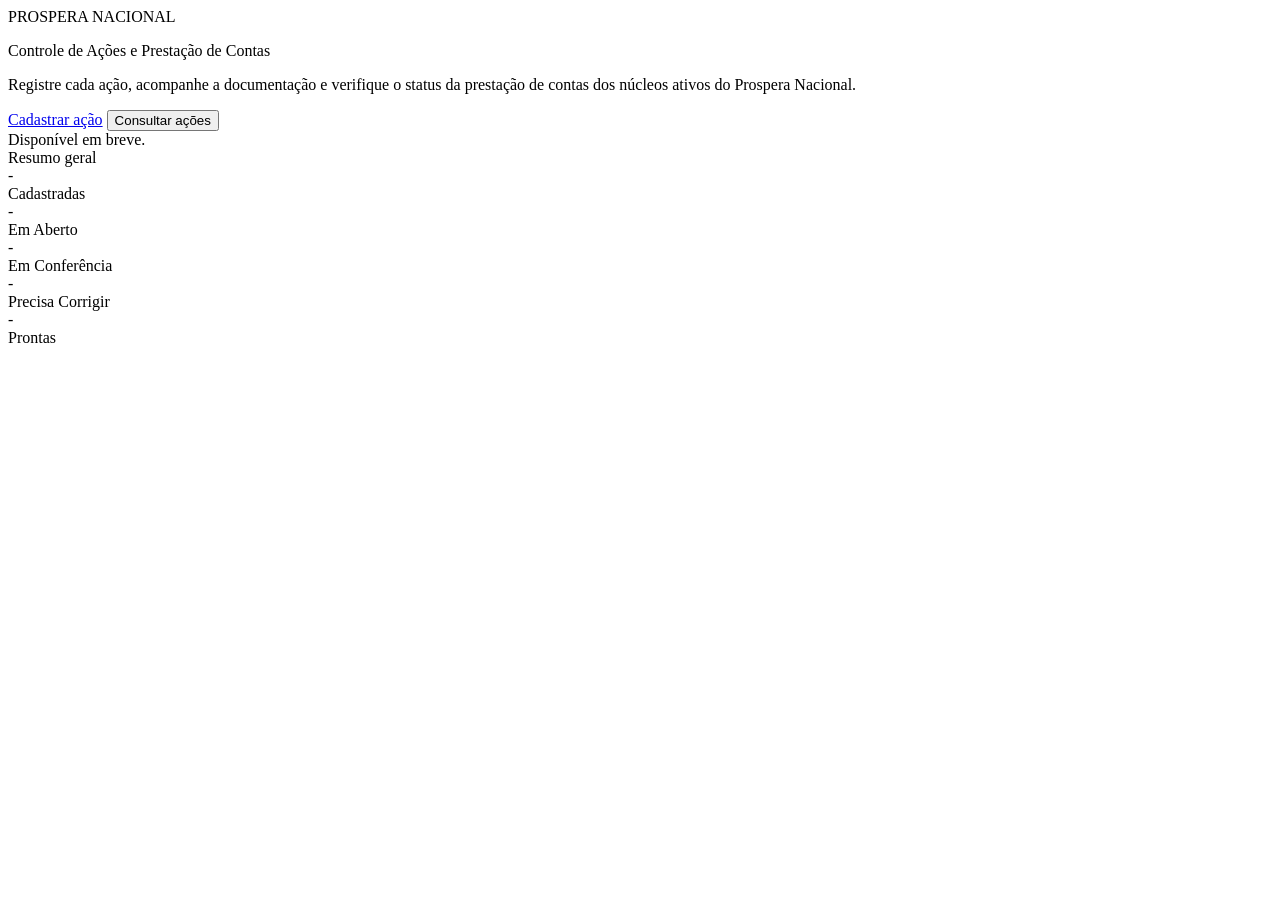
==== index.html @ 83494546 "Add files via upload" ====
<!DOCTYPE html>
<html lang="pt-BR">
<head>
<meta charset="UTF-8">
<meta name="viewport" content="width=device-width, initial-scale=1.0">
<title>Prospera Nacional - Controle de Ações e Prestação de Contas</title>
<link rel="preconnect" href="https://fonts.googleapis.com">
<link rel="preconnect" href="https://fonts.gstatic.com" crossorigin>
<link href="https://fonts.googleapis.com/css2?family=Montserrat:wght@600;700&family=Open+Sans:wght@400;600;700&display=swap" rel="stylesheet">
<link rel="stylesheet" href="css/estilo.css">
</head>
<body>

<header class="cabecalho">
  <div class="marca">PROSPERA NACIONAL</div>
  <p class="subtitulo">Controle de Ações e Prestação de Contas</p>
</header>

<main class="container">

  <section class="cartao">
    <p class="texto-explicativo">
      Registre cada ação, acompanhe a documentação e verifique o status
      da prestação de contas dos núcleos ativos do Prospera Nacional.
    </p>

    <div class="atalhos">
      <a href="cadastrar.html" class="botao botao-primario">Cadastrar ação</a>
      <button type="button" id="botaoConsultarAcoes" class="botao botao-secundario">Consultar ações</button>
    </div>

    <div id="avisoConsultar" class="aviso" role="status" aria-live="polite">
      Disponível em breve.
    </div>
  </section>

  <section class="cartao">
    <div class="rotulo-secao">Resumo geral</div>

    <div id="areaResumo" class="grade-resumo" aria-live="polite">
      <div class="metrica metrica-total">
        <div class="numero" id="numeroTotal">-</div>
        <div class="rotulo">Cadastradas</div>
      </div>
      <div class="metrica metrica-aberto">
        <div class="numero" id="numeroAberto">-</div>
        <div class="rotulo">Em Aberto</div>
      </div>
      <div class="metrica metrica-conferencia">
        <div class="numero" id="numeroConferencia">-</div>
        <div class="rotulo">Em Conferência</div>
      </div>
      <div class="metrica metrica-corrigir">
        <div class="numero" id="numeroCorrigir">-</div>
        <div class="rotulo">Precisa Corrigir</div>
      </div>
      <div class="metrica metrica-pronta">
        <div class="numero" id="numeroPronta">-</div>
        <div class="rotulo">Prontas</div>
      </div>
    </div>

    <div id="avisoResumo" class="aviso" role="status" aria-live="polite"></div>
  </section>

</main>

<script src="config.js"></script>
<script src="js/api.js"></script>
<script src="js/inicio.js"></script>
</body>
</html>
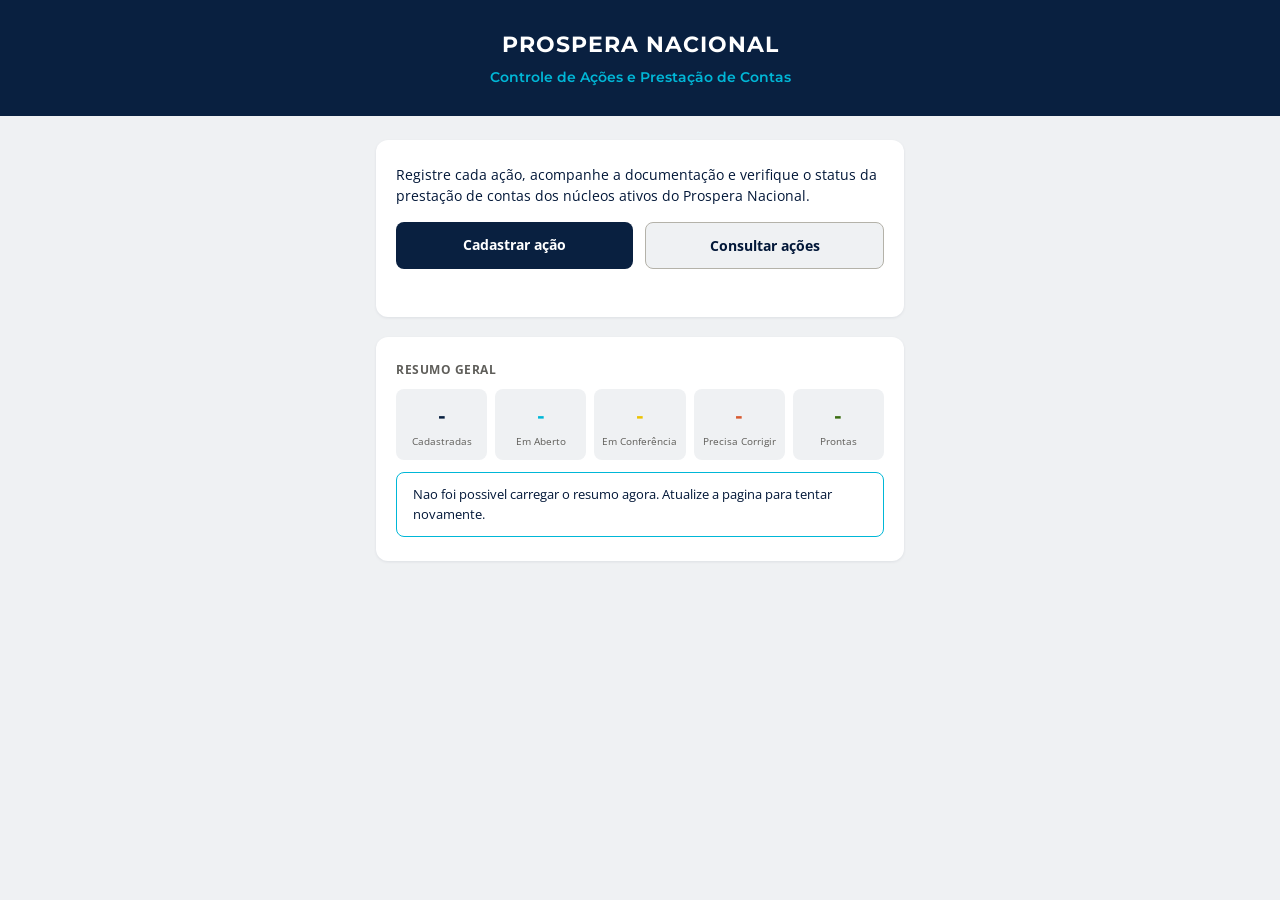
==== commit 6b138ece: "Update index.html" ====
--- a/index.html
+++ b/index.html
@@ -26,11 +26,7 @@
 
     <div class="atalhos">
       <a href="cadastrar.html" class="botao botao-primario">Cadastrar ação</a>
-      <button type="button" id="botaoConsultarAcoes" class="botao botao-secundario">Consultar ações</button>
-    </div>
-
-    <div id="avisoConsultar" class="aviso" role="status" aria-live="polite">
-      Disponível em breve.
+      <a href="consultar.html" class="botao botao-secundario">Consultar ações</a>
     </div>
   </section>
 
--- a/css/estilo.css
+++ b/css/estilo.css
@@ -0,0 +1,489 @@
+/* =========================================================
+   PROSPERA NACIONAL - ESTILO COMPARTILHADO
+   Paleta e tipografia conforme identidade visual aprovada.
+   ========================================================= */
+
+:root {
+  --azul-principal: #092040;
+  --azul-secundaria: #00B7D7;
+  --amarelo-acento: #ECC203;
+  --cinza-neutro: #EFF1F3;
+  --azul-escuro: #021738;
+  --branco: #FFFFFF;
+
+  --texto-secundario: #5F5E5A;
+  --borda: #B4B2A9;
+  --vermelho-erro: #A32D2D;
+  --fundo-erro: #FCEBEB;
+  --verde-sucesso: #3B6D11;
+  --fundo-sucesso: #EAF3DE;
+
+  --fonte-titulo: 'Montserrat', Arial, sans-serif;
+  --fonte-corpo: 'Open Sans', Arial, sans-serif;
+
+  --raio: 8px;
+  --sombra-card: 0 1px 3px rgba(2, 23, 56, 0.08);
+}
+
+* {
+  box-sizing: border-box;
+}
+
+html, body {
+  margin: 0;
+  padding: 0;
+}
+
+body {
+  font-family: var(--fonte-corpo);
+  background: var(--cinza-neutro);
+  color: var(--azul-escuro);
+  line-height: 1.5;
+  min-height: 100vh;
+}
+
+h1, h2, h3 {
+  font-family: var(--fonte-titulo);
+  font-weight: 700;
+  margin: 0;
+  color: var(--azul-escuro);
+}
+
+p {
+  margin: 0 0 1rem;
+}
+
+a {
+  color: var(--azul-secundaria);
+}
+
+.container {
+  max-width: 560px;
+  margin: 0 auto;
+  padding: 0 16px 48px;
+}
+
+/* ---------- Cabecalho institucional ---------- */
+
+.cabecalho {
+  background: var(--azul-principal);
+  padding: 28px 20px;
+  text-align: center;
+  margin-bottom: 24px;
+}
+
+.cabecalho .marca {
+  color: var(--branco);
+  font-family: var(--fonte-titulo);
+  font-weight: 700;
+  font-size: 22px;
+  letter-spacing: 1px;
+  margin: 0 0 6px;
+}
+
+.cabecalho .subtitulo {
+  color: var(--azul-secundaria);
+  font-family: var(--fonte-titulo);
+  font-weight: 600;
+  font-size: 14px;
+  margin: 0;
+}
+
+.cabecalho a.marca-link {
+  text-decoration: none;
+}
+
+/* ---------- Cartoes ---------- */
+
+.cartao {
+  background: var(--branco);
+  border-radius: 12px;
+  padding: 24px 20px;
+  box-shadow: var(--sombra-card);
+  margin-bottom: 20px;
+}
+
+.texto-explicativo {
+  font-size: 14px;
+  color: var(--azul-escuro);
+}
+
+/* ---------- Botoes ---------- */
+
+.botao {
+  display: inline-block;
+  font-family: var(--fonte-corpo);
+  font-weight: 700;
+  font-size: 14px;
+  padding: 12px 20px;
+  border-radius: var(--raio);
+  border: none;
+  cursor: pointer;
+  text-align: center;
+  text-decoration: none;
+  transition: opacity 0.15s ease;
+}
+
+.botao:hover {
+  opacity: 0.9;
+}
+
+.botao:disabled {
+  opacity: 0.55;
+  cursor: not-allowed;
+}
+
+.botao-primario {
+  background: var(--azul-principal);
+  color: var(--branco);
+}
+
+.botao-destaque {
+  background: var(--amarelo-acento);
+  color: var(--azul-escuro);
+}
+
+.botao-secundario {
+  background: var(--cinza-neutro);
+  color: var(--azul-escuro);
+  border: 1px solid var(--borda);
+}
+
+.botao-largura-total {
+  width: 100%;
+}
+
+.linha-botoes {
+  display: flex;
+  gap: 12px;
+  margin-top: 8px;
+}
+
+.linha-botoes .botao {
+  flex: 1;
+}
+
+/* ---------- Tela Inicio: atalhos e resumo ---------- */
+
+.atalhos {
+  display: flex;
+  gap: 12px;
+  margin-bottom: 24px;
+}
+
+.atalhos .botao {
+  flex: 1;
+}
+
+.rotulo-secao {
+  font-size: 12px;
+  font-weight: 700;
+  color: var(--texto-secundario);
+  text-transform: uppercase;
+  letter-spacing: 0.5px;
+  margin-bottom: 10px;
+}
+
+.grade-resumo {
+  display: grid;
+  grid-template-columns: repeat(5, 1fr);
+  gap: 8px;
+}
+
+.metrica {
+  background: var(--cinza-neutro);
+  border-radius: var(--raio);
+  padding: 12px 6px;
+  text-align: center;
+}
+
+.metrica .numero {
+  font-family: var(--fonte-titulo);
+  font-weight: 700;
+  font-size: 20px;
+  margin-bottom: 4px;
+}
+
+.metrica .rotulo {
+  font-size: 10px;
+  color: var(--texto-secundario);
+  line-height: 1.3;
+}
+
+.metrica-total .numero { color: var(--azul-principal); }
+.metrica-aberto .numero { color: var(--azul-secundaria); }
+.metrica-conferencia .numero { color: var(--amarelo-acento); }
+.metrica-corrigir .numero { color: #D85A30; }
+.metrica-pronta .numero { color: var(--verde-sucesso); }
+
+/* ---------- Mensagem flutuante (avisos rapidos) ---------- */
+
+.aviso {
+  background: var(--branco);
+  border: 1px solid var(--azul-secundaria);
+  color: var(--azul-escuro);
+  border-radius: var(--raio);
+  padding: 12px 16px;
+  font-size: 13px;
+  margin-top: 12px;
+  display: none;
+}
+
+.aviso.visivel {
+  display: block;
+}
+
+/* ---------- Formulario: stepper ---------- */
+
+.stepper {
+  display: flex;
+  gap: 6px;
+  margin-bottom: 24px;
+}
+
+.stepper .passo {
+  flex: 1;
+  text-align: center;
+}
+
+.stepper .bolha {
+  width: 28px;
+  height: 28px;
+  border-radius: 50%;
+  display: flex;
+  align-items: center;
+  justify-content: center;
+  margin: 0 auto 6px;
+  font-family: var(--fonte-titulo);
+  font-weight: 700;
+  font-size: 13px;
+  background: var(--cinza-neutro);
+  color: var(--texto-secundario);
+  border: 1px solid var(--borda);
+}
+
+.stepper .rotulo-passo {
+  font-size: 11px;
+  color: var(--texto-secundario);
+  font-weight: 600;
+}
+
+.stepper .passo.ativo .bolha {
+  background: var(--azul-principal);
+  color: var(--branco);
+  border-color: var(--azul-principal);
+}
+
+.stepper .passo.ativo .rotulo-passo {
+  color: var(--azul-principal);
+}
+
+.stepper .passo.concluido .bolha {
+  background: var(--azul-secundaria);
+  color: var(--branco);
+  border-color: var(--azul-secundaria);
+}
+
+/* ---------- Formulario: campos ---------- */
+
+.etapa-formulario {
+  display: none;
+}
+
+.etapa-formulario.ativa {
+  display: block;
+}
+
+.campo {
+  margin-bottom: 16px;
+}
+
+.linha-campos {
+  display: flex;
+  gap: 12px;
+}
+
+.linha-campos .campo {
+  flex: 1;
+}
+
+label {
+  display: block;
+  font-size: 12px;
+  font-weight: 700;
+  color: var(--azul-escuro);
+  margin-bottom: 5px;
+}
+
+input[type="text"],
+input[type="number"],
+input[type="date"],
+input[type="time"],
+select,
+textarea {
+  width: 100%;
+  font-family: var(--fonte-corpo);
+  font-size: 14px;
+  color: var(--azul-escuro);
+  background: var(--branco);
+  border: 1px solid var(--borda);
+  border-radius: var(--raio);
+  padding: 10px 12px;
+}
+
+input:focus,
+select:focus,
+textarea:focus {
+  outline: none;
+  border-color: var(--azul-secundaria);
+  box-shadow: 0 0 0 2px rgba(0, 183, 215, 0.25);
+}
+
+input[readonly],
+input:disabled {
+  background: var(--cinza-neutro);
+  color: var(--texto-secundario);
+}
+
+textarea {
+  resize: vertical;
+  min-height: 72px;
+}
+
+.dica-campo {
+  font-size: 11px;
+  color: var(--texto-secundario);
+  margin-top: 4px;
+}
+
+.campo.invalido input,
+.campo.invalido select {
+  border-color: var(--vermelho-erro);
+  background: var(--fundo-erro);
+}
+
+.mensagem-erro-campo {
+  display: none;
+  font-size: 12px;
+  color: var(--vermelho-erro);
+  margin-top: 4px;
+}
+
+.campo.invalido .mensagem-erro-campo {
+  display: block;
+}
+
+.percentual-destaque {
+  font-family: var(--fonte-titulo);
+  font-weight: 700;
+  font-size: 18px;
+  color: var(--azul-principal);
+}
+
+/* ---------- Confirmacao e resultado ---------- */
+
+.resumo-confirmacao {
+  border-top: 1px solid var(--cinza-neutro);
+  border-bottom: 1px solid var(--cinza-neutro);
+  padding: 12px 0;
+  margin: 16px 0;
+}
+
+.linha-resumo {
+  display: flex;
+  justify-content: space-between;
+  gap: 12px;
+  padding: 6px 0;
+  font-size: 13px;
+}
+
+.linha-resumo .rotulo {
+  color: var(--texto-secundario);
+}
+
+.linha-resumo .valor {
+  color: var(--azul-escuro);
+  font-weight: 700;
+  text-align: right;
+}
+
+.painel-resultado {
+  text-align: center;
+}
+
+.painel-resultado .icone-status {
+  font-size: 40px;
+  margin-bottom: 12px;
+}
+
+.painel-resultado.sucesso .icone-status { color: var(--verde-sucesso); }
+.painel-resultado.erro .icone-status { color: var(--vermelho-erro); }
+
+.painel-resultado h2 {
+  margin-bottom: 16px;
+}
+
+.cartao-status {
+  background: var(--cinza-neutro);
+  border-radius: var(--raio);
+  padding: 16px;
+  text-align: left;
+  margin: 16px 0;
+}
+
+.selo-status {
+  display: inline-block;
+  background: var(--azul-secundaria);
+  color: var(--branco);
+  font-size: 11px;
+  font-weight: 700;
+  padding: 3px 10px;
+  border-radius: 20px;
+}
+
+.mensagem-erro-geral {
+  background: var(--fundo-erro);
+  color: var(--vermelho-erro);
+  border-radius: var(--raio);
+  padding: 14px 16px;
+  font-size: 14px;
+  margin-bottom: 16px;
+}
+
+.oculto {
+  display: none !important;
+}
+
+/* ---------- Rodape ---------- */
+
+.rodape-form {
+  display: flex;
+  justify-content: flex-end;
+  gap: 12px;
+  margin-top: 20px;
+}
+
+/* ---------- Responsividade ---------- */
+
+@media (max-width: 480px) {
+  .grade-resumo {
+    grid-template-columns: repeat(3, 1fr);
+  }
+
+  .linha-campos {
+    flex-direction: column;
+    gap: 0;
+  }
+
+  .atalhos {
+    flex-direction: column;
+  }
+
+  .rodape-form {
+    flex-direction: column-reverse;
+  }
+
+  .linha-botoes {
+    flex-direction: column;
+  }
+}
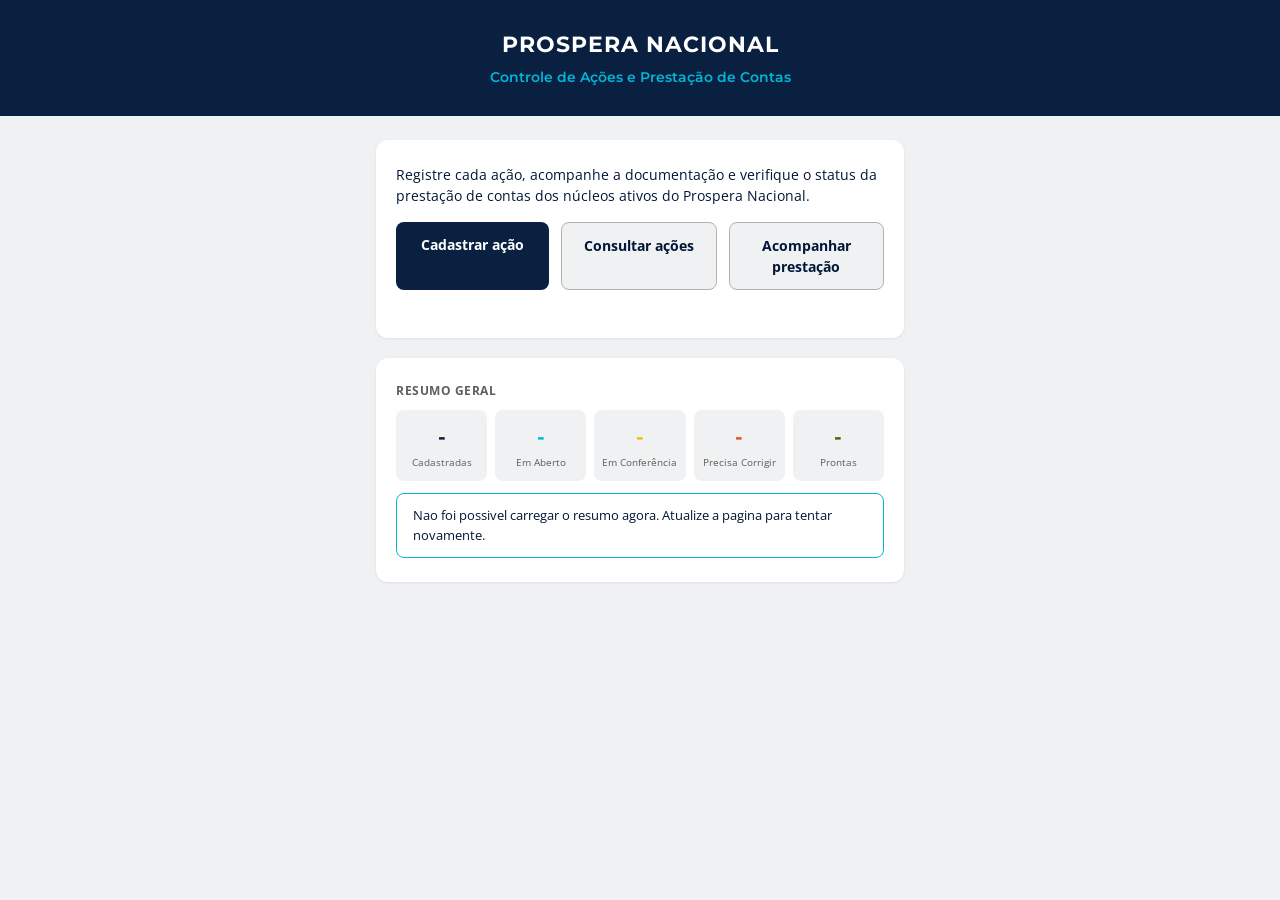
==== commit d79e5b3f: "Update index.html" ====
--- a/index.html
+++ b/index.html
@@ -27,6 +27,7 @@
     <div class="atalhos">
       <a href="cadastrar.html" class="botao botao-primario">Cadastrar ação</a>
       <a href="consultar.html" class="botao botao-secundario">Consultar ações</a>
+      <a href="painel.html" class="botao botao-secundario">Acompanhar prestação</a>
     </div>
   </section>
 
--- a/css/estilo.css
+++ b/css/estilo.css
@@ -487,3 +487,314 @@
     flex-direction: column;
   }
 }
+
+/* =========================================================
+   ETAPA 3 - CONSULTAR ACOES E FICHA DA ACAO
+   ========================================================= */
+
+.link-voltar {
+  display: inline-block;
+  font-size: 13px;
+  color: var(--azul-secundaria);
+  text-decoration: none;
+  margin-bottom: 12px;
+  font-weight: 700;
+}
+
+.link-voltar:hover {
+  text-decoration: underline;
+}
+
+/* ---------- Barra de filtros ---------- */
+
+.barra-filtros {
+  display: grid;
+  grid-template-columns: repeat(5, 1fr);
+  gap: 10px;
+  margin-bottom: 20px;
+}
+
+.barra-filtros .campo {
+  margin-bottom: 0;
+}
+
+.barra-filtros label {
+  font-size: 11px;
+}
+
+@media (max-width: 900px) {
+  .barra-filtros {
+    grid-template-columns: repeat(2, 1fr);
+  }
+}
+
+@media (max-width: 480px) {
+  .barra-filtros {
+    grid-template-columns: 1fr;
+  }
+}
+
+/* ---------- Tabela de acoes ---------- */
+
+.tabela-wrapper {
+  overflow-x: auto;
+}
+
+.tabela-acoes {
+  width: 100%;
+  border-collapse: collapse;
+  font-size: 13px;
+  min-width: 720px;
+}
+
+.tabela-acoes th {
+  text-align: left;
+  padding: 8px 10px;
+  color: var(--texto-secundario);
+  font-size: 11px;
+  text-transform: uppercase;
+  letter-spacing: 0.3px;
+  border-bottom: 2px solid var(--cinza-neutro);
+}
+
+.tabela-acoes td {
+  padding: 10px;
+  border-bottom: 1px solid var(--cinza-neutro);
+  color: var(--azul-escuro);
+  vertical-align: middle;
+}
+
+.tabela-acoes tr:hover td {
+  background: var(--cinza-neutro);
+}
+
+.link-ficha {
+  color: var(--azul-principal);
+  font-weight: 700;
+  text-decoration: none;
+  font-size: 12px;
+}
+
+.link-ficha:hover {
+  text-decoration: underline;
+}
+
+.mensagem-vazia {
+  text-align: center;
+  color: var(--texto-secundario);
+  font-size: 13px;
+  padding: 32px 16px;
+}
+
+.contador-resultados {
+  font-size: 12px;
+  color: var(--texto-secundario);
+  margin-bottom: 12px;
+}
+
+/* ---------- Selos de status (reutiliza .selo-status como base) ---------- */
+
+.selo-status.selo-conferencia {
+  background: var(--amarelo-acento);
+  color: #412402;
+}
+
+.selo-status.selo-corrigir {
+  background: #D85A30;
+  color: var(--branco);
+}
+
+.selo-status.selo-pronta {
+  background: var(--verde-sucesso);
+  color: var(--branco);
+}
+
+/* ---------- Ficha da acao ---------- */
+
+.cabecalho-ficha {
+  display: flex;
+  justify-content: space-between;
+  align-items: center;
+  flex-wrap: wrap;
+  gap: 10px;
+  margin-bottom: 20px;
+}
+
+.cabecalho-ficha h2 {
+  font-size: 16px;
+}
+
+.bloco-ficha {
+  margin-bottom: 24px;
+}
+
+.bloco-ficha .rotulo-secao {
+  margin-bottom: 12px;
+}
+
+.grade-dados {
+  display: grid;
+  grid-template-columns: repeat(2, 1fr);
+  gap: 10px 20px;
+}
+
+@media (max-width: 480px) {
+  .grade-dados {
+    grid-template-columns: 1fr;
+  }
+}
+
+.item-dado .rotulo-item {
+  font-size: 11px;
+  color: var(--texto-secundario);
+  margin-bottom: 2px;
+}
+
+.item-dado .valor-item {
+  font-size: 14px;
+  color: var(--azul-escuro);
+  font-weight: 600;
+}
+
+.resumo-checklist {
+  background: var(--cinza-neutro);
+  border-radius: var(--raio);
+  padding: 10px 14px;
+  font-size: 13px;
+  color: var(--azul-escuro);
+  margin-bottom: 16px;
+}
+
+.resumo-checklist.completo {
+  background: var(--fundo-sucesso);
+  color: var(--verde-sucesso);
+  font-weight: 700;
+}
+
+/* ---------- Tabela editavel do checklist ---------- */
+
+.tabela-checklist {
+  width: 100%;
+  border-collapse: collapse;
+  font-size: 12px;
+  min-width: 680px;
+}
+
+.tabela-checklist th {
+  text-align: left;
+  padding: 8px 8px;
+  color: var(--texto-secundario);
+  font-size: 10px;
+  text-transform: uppercase;
+  border-bottom: 2px solid var(--cinza-neutro);
+  background: var(--branco);
+}
+
+.tabela-checklist td {
+  padding: 8px;
+  border-bottom: 1px solid var(--cinza-neutro);
+  vertical-align: middle;
+  background: var(--branco);
+}
+
+.tabela-checklist select,
+.tabela-checklist input[type="text"] {
+  padding: 6px 8px;
+  font-size: 12px;
+  min-width: 110px;
+}
+
+.nome-documento {
+  font-weight: 700;
+  color: var(--azul-escuro);
+  min-width: 170px;
+  max-width: 220px;
+}
+
+/* Documento e Obrigatorio ficam fixos durante a rolagem horizontal, para
+   nunca desaparecerem de vista enquanto se navega ate Status/Link/etc. */
+.tabela-checklist th:nth-child(1),
+.tabela-checklist td:nth-child(1) {
+  position: sticky;
+  left: 0;
+  z-index: 2;
+  box-shadow: 2px 0 4px -2px rgba(2, 23, 56, 0.15);
+}
+
+.tabela-checklist th:nth-child(2),
+.tabela-checklist td:nth-child(2) {
+  position: sticky;
+  left: 186px;
+  z-index: 2;
+  box-shadow: 2px 0 4px -2px rgba(2, 23, 56, 0.15);
+  min-width: 90px;
+}
+
+.tabela-checklist th {
+  z-index: 3;
+}
+
+.selo-obrigatorio {
+  display: inline-block;
+  font-size: 10px;
+  font-weight: 700;
+  padding: 2px 8px;
+  border-radius: 10px;
+}
+
+.selo-obrigatorio.sim {
+  background: var(--fundo-erro);
+  color: var(--vermelho-erro);
+}
+
+.selo-obrigatorio.nao {
+  background: var(--cinza-neutro);
+  color: var(--texto-secundario);
+}
+
+.selo-obrigatorio.avalidar {
+  background: #FAEEDA;
+  color: #633806;
+}
+
+.botao-salvar-linha {
+  font-size: 11px;
+  padding: 6px 12px;
+}
+
+.acoes-linha-checklist {
+  display: flex;
+  flex-direction: column;
+  align-items: flex-start;
+  gap: 6px;
+  min-width: 90px;
+}
+
+.mensagem-linha-salva {
+  font-size: 10px;
+  color: var(--verde-sucesso);
+  font-weight: 700;
+  display: none;
+  margin-top: 0;
+}
+
+.mensagem-linha-salva.visivel {
+  display: block;
+}
+
+.area-status-ficha {
+  display: flex;
+  align-items: center;
+  gap: 12px;
+  flex-wrap: wrap;
+}
+
+.seletor-status-inline {
+  display: flex;
+  align-items: center;
+  gap: 8px;
+}
+
+.seletor-status-inline select {
+  width: auto;
+}
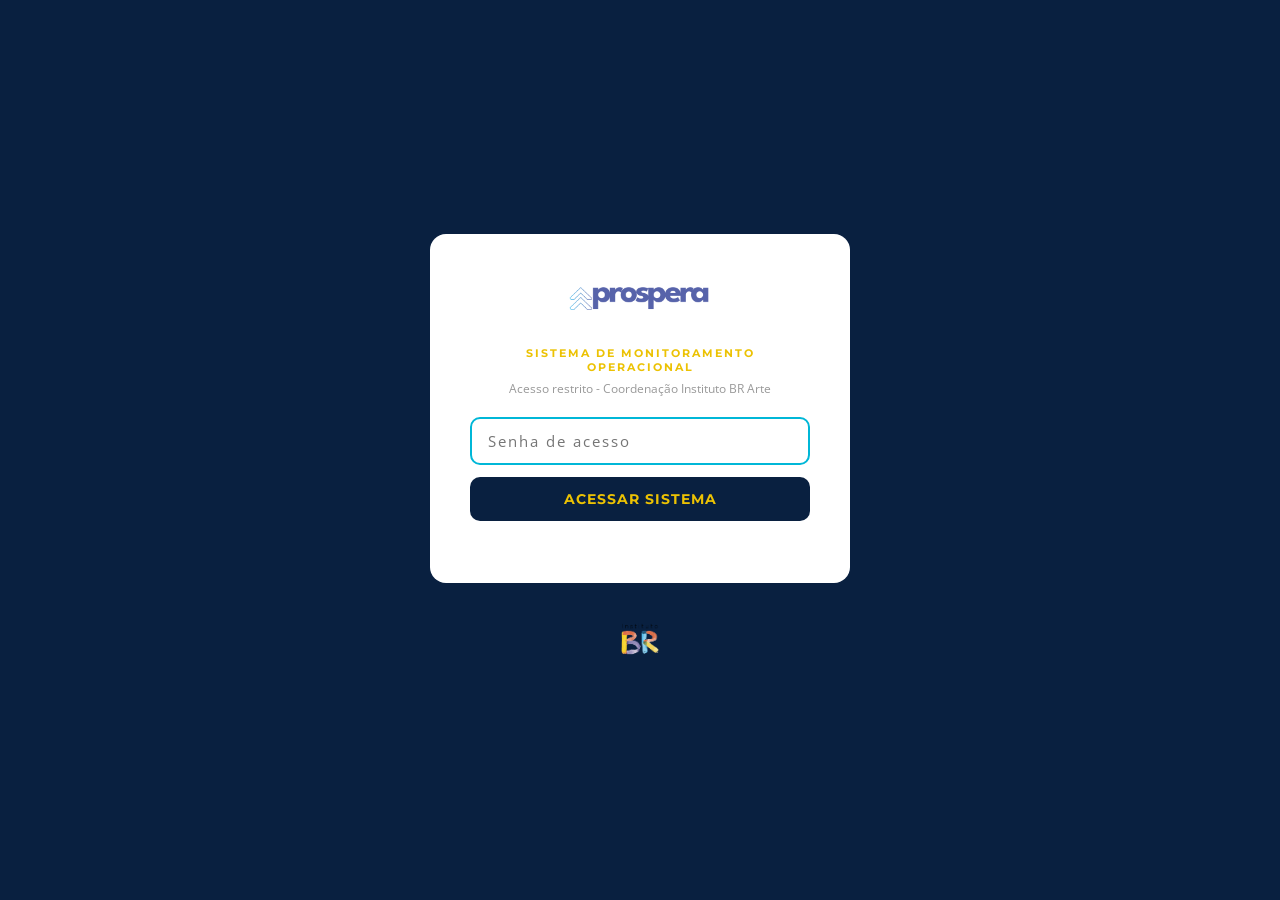
==== commit 83d47d2c: "Add files via upload" ====
--- a/index.html
+++ b/index.html
@@ -3,67 +3,713 @@
 <head>
 <meta charset="UTF-8">
 <meta name="viewport" content="width=device-width, initial-scale=1.0">
-<title>Prospera Nacional - Controle de Ações e Prestação de Contas</title>
-<link rel="preconnect" href="https://fonts.googleapis.com">
-<link rel="preconnect" href="https://fonts.gstatic.com" crossorigin>
-<link href="https://fonts.googleapis.com/css2?family=Montserrat:wght@600;700&family=Open+Sans:wght@400;600;700&display=swap" rel="stylesheet">
-<link rel="stylesheet" href="css/estilo.css">
+<title>Prospera Nacional | Monitoramento</title>
+<style>
+@import url('https://fonts.googleapis.com/css2?family=Montserrat:wght@400;600;700&family=Open+Sans:wght@400;600;700&display=swap');
+:root{
+  --az:#092040;--azs:#00B7D7;--am:#ECC203;
+  --cz:#EFF1F3;--es:#021738;--br:#FFFFFF;
+  --gv:#1A6B3C;--gvb:#ebf7eb;
+  --aw:#7A4F00;--awb:#fff8e0;
+  --rd:#8B1A1A;--rdb:#fce8e8;
+}
+*{box-sizing:border-box;margin:0;padding:0}
+body{font-family:'Open Sans',Arial,sans-serif;background:var(--cz);color:var(--es);min-height:100vh}
+h1,h2,h3,h4{font-family:'Montserrat',Arial,sans-serif}
+
+/* SENHA */
+#pwd{position:fixed;inset:0;z-index:9999;background:var(--az);display:flex;flex-direction:column;align-items:center;justify-content:center;padding:24px}
+#pwd.off{display:none}
+.pbox{background:var(--br);border-radius:16px;padding:36px 40px;max-width:420px;width:100%;text-align:center}
+.plogo-main{height:54px;object-fit:contain;display:block;margin:0 auto 22px}
+.pfoot-logo{height:56px;object-fit:contain;display:block;margin:28px auto 0}
+.psub{color:var(--am);font-size:11px;font-weight:700;letter-spacing:2px;margin-bottom:6px;text-transform:uppercase;font-family:'Montserrat',sans-serif}
+.phint{font-size:12px;color:#999;margin-bottom:20px}
+.pin{width:100%;padding:12px 16px;border:2px solid #dde4ee;border-radius:10px;font-size:15px;letter-spacing:2px;font-family:'Open Sans',sans-serif;color:var(--az);outline:none;transition:border-color .2s;margin-bottom:12px}
+.pin:focus{border-color:var(--azs)}
+.pbtn{width:100%;padding:13px;background:var(--az);color:var(--am);border:none;border-radius:10px;font-size:14px;font-weight:700;letter-spacing:1px;cursor:pointer;font-family:'Montserrat',sans-serif;transition:background .2s}
+.pbtn:hover{background:var(--azs);color:var(--br)}
+.perr{color:#cc0000;font-size:12px;margin-top:8px;min-height:18px}
+
+/* LOADING */
+#ld{display:none;position:fixed;inset:0;z-index:500;background:var(--cz);align-items:center;justify-content:center;flex-direction:column;gap:16px}
+#ld.on{display:flex}
+.spin{width:48px;height:48px;border:4px solid var(--azs);border-top-color:var(--am);border-radius:50%;animation:giro .8s linear infinite}
+@keyframes giro{to{transform:rotate(360deg)}}
+.ltxt{font-family:'Montserrat',sans-serif;font-weight:700;color:var(--az);font-size:14px}
+
+/* APP */
+#app{display:none}
+#app.on{display:block}
+
+/* HEADER */
+.hdr{background:var(--az);position:sticky;top:0;z-index:100;box-shadow:0 2px 10px rgba(0,0,0,.3)}
+.hdri{max-width:1200px;margin:0 auto;display:flex;align-items:center;justify-content:space-between;height:64px;padding:0 24px;gap:16px}
+.hlogo{height:30px;object-fit:contain;background:var(--br);border-radius:6px;padding:3px 8px}
+.hdiv{width:1px;height:32px;background:rgba(255,255,255,.2)}
+.htit{color:var(--am);font-size:15px;font-weight:700;letter-spacing:.5px;font-family:'Montserrat',sans-serif}
+.hsub{color:rgba(255,255,255,.5);font-size:11px;margin-top:2px}
+.hnav{display:flex;gap:4px}
+.nbtn{background:none;border:none;cursor:pointer;color:rgba(255,255,255,.6);font-size:11px;font-weight:700;letter-spacing:.5px;padding:8px 12px;border-radius:8px;text-transform:uppercase;transition:all .2s;font-family:'Montserrat',sans-serif}
+.nbtn:hover{color:var(--br);background:rgba(255,255,255,.1)}
+.nbtn.on{color:var(--am);background:rgba(236,194,3,.15)}
+
+/* WRAP */
+.wrap{max-width:1200px;margin:0 auto;padding:24px 16px}
+
+/* VIEWS */
+.vw{display:none}
+.vw.on{display:block}
+
+/* SECTION TITLE */
+.st{font-size:11px;font-weight:700;color:var(--az);text-transform:uppercase;letter-spacing:1.5px;margin:22px 0 12px;padding-left:10px;border-left:4px solid var(--azs);font-family:'Montserrat',sans-serif}
+
+/* KPI */
+.kpi{background:var(--az);border-radius:12px;padding:18px;text-align:center}
+.knum{color:var(--am);font-size:26px;font-weight:700;font-family:'Montserrat',sans-serif}
+.klab{color:rgba(255,255,255,.65);font-size:11px;margin-top:4px}
+
+/* SCORE BAR */
+.sbw{background:#dde4ee;border-radius:999px;overflow:hidden}
+.sb{border-radius:999px;transition:width 1.2s ease;height:100%}
+.shi{background:var(--gv)}.smid{background:var(--azs)}.slow{background:#c9940a}.scrit{background:#cc2222}
+
+/* BADGES */
+.badge{display:inline-block;font-size:10px;font-weight:700;padding:3px 10px;border-radius:20px;text-transform:uppercase;letter-spacing:.5px;font-family:'Montserrat',sans-serif}
+.bR{background:var(--gvb);color:var(--gv)}
+.bP{background:var(--awb);color:var(--aw)}
+.bC{background:var(--rdb);color:var(--rd)}
+.bA{background:#e8f0f8;color:var(--az)}
+.bT{background:#e0f7fb;color:#006080}
+.bE{background:#fff8e0;color:#7A4F00}
+
+/* CARD */
+.card{background:var(--br);border:1.5px solid #dde4ee;border-radius:12px;padding:16px 18px}
+
+/* TERRITORY CARD */
+.tcard{background:var(--br);border:1.5px solid #dde4ee;border-radius:14px;padding:20px;cursor:pointer;transition:border-color .18s,transform .18s,box-shadow .18s}
+.tcard:hover{border-color:var(--azs);transform:translateY(-3px);box-shadow:0 6px 20px rgba(0,183,215,.15)}
+.tnome{font-size:13px;font-weight:700;color:var(--az);margin-bottom:10px;font-family:'Montserrat',sans-serif}
+.tsc{font-size:30px;font-weight:700;color:var(--azs);font-family:'Montserrat',sans-serif}
+.tmeta{font-size:11px;color:#666;margin-top:2px}
+.tlink{color:var(--azs);font-size:11px;font-weight:700;margin-top:12px;display:block;font-family:'Montserrat',sans-serif}
+
+/* OS CARD (dentro do detalhe do territorio) */
+.oscard{background:var(--br);border:1.5px solid #dde4ee;border-radius:10px;padding:14px;transition:border-color .18s,box-shadow .18s}
+.oscard:hover{border-color:var(--azs);box-shadow:0 4px 12px rgba(0,183,215,.12)}
+.oscard.stR{border-left:4px solid var(--gv)}
+.oscard.stP{border-left:4px solid #c9940a}
+.osnome{font-size:12px;font-weight:700;color:var(--az);font-family:'Montserrat',sans-serif}
+.osfase{font-size:10px;color:#999;margin:3px 0 8px}
+.oslink{font-size:11px;color:var(--azs);font-weight:700;margin-top:8px;display:block;text-decoration:none}
+
+/* TABLE */
+.tbl{width:100%;border-collapse:collapse;font-size:12px}
+.tbl th{background:var(--az);color:var(--br);padding:10px 12px;text-align:left;font-size:10px;text-transform:uppercase;letter-spacing:.5px;font-weight:700;font-family:'Montserrat',sans-serif}
+.tbl td{padding:10px 12px;border-bottom:1px solid #eee;vertical-align:middle}
+.tbl tr:hover td{background:#f8fafc}
+.tbl a{color:var(--azs);text-decoration:none;font-weight:700}
+.tbl a:hover{text-decoration:underline}
+
+/* ALERT BOX */
+.abox{background:#e0f7fb;border:1px solid #b8ecf5;border-radius:10px;padding:14px 18px;margin-bottom:12px}
+.atit{font-weight:700;color:#006080;font-size:13px;margin-bottom:4px;font-family:'Montserrat',sans-serif}
+
+/* GRIDS */
+.g4{display:grid;grid-template-columns:repeat(4,1fr);gap:12px}
+.g3{display:grid;grid-template-columns:repeat(3,1fr);gap:12px}
+.g2{display:grid;grid-template-columns:repeat(2,1fr);gap:12px}
+
+/* BACK */
+.back{background:none;border:2px solid var(--az);color:var(--az);font-size:11px;font-weight:700;letter-spacing:.5px;padding:8px 16px;border-radius:8px;cursor:pointer;text-transform:uppercase;transition:all .2s;margin-bottom:20px;font-family:'Montserrat',sans-serif}
+.back:hover{background:var(--az);color:var(--br)}
+
+/* FILTERS */
+.fbar{display:flex;gap:8px;flex-wrap:wrap;margin-bottom:16px}
+.fbtn{background:var(--br);border:1.5px solid #dde4ee;color:var(--az);font-size:10px;font-weight:700;padding:6px 14px;border-radius:20px;cursor:pointer;transition:all .18s;text-transform:uppercase;letter-spacing:.5px;font-family:'Montserrat',sans-serif}
+.fbtn.on,.fbtn:hover{background:var(--az);color:var(--am);border-color:var(--az)}
+
+/* PASTA CARD */
+.pcard{background:var(--br);border:1.5px solid #dde4ee;border-radius:12px;padding:16px 18px;transition:border-color .18s,transform .18s,box-shadow .18s;display:flex;flex-direction:column;gap:8px}
+.pcard:hover{border-color:var(--azs);transform:translateY(-2px);box-shadow:0 6px 18px rgba(0,183,215,.14)}
+.pcard.stR{border-left:4px solid var(--gv)}
+.pcard.stP{border-left:4px solid #c9940a}
+.pcard-os{font-size:12px;font-weight:700;color:var(--az);font-family:'Montserrat',sans-serif}
+.pcard-ativ{font-size:10px;color:#999}
+.pcard-btn{display:inline-block;background:var(--az);color:var(--am);font-size:10px;font-weight:700;letter-spacing:.5px;padding:7px 14px;border-radius:8px;text-decoration:none;text-align:center;font-family:'Montserrat',sans-serif;transition:background .18s;margin-top:4px}
+.pcard-btn:hover{background:var(--azs);color:var(--br)}
+.pcard-btn.vazia{background:#dde4ee;color:#999;cursor:default;pointer-events:none}
+.pterr-grupo{margin-bottom:28px}
+.pterr-nome{font-size:13px;font-weight:700;color:var(--br);background:var(--az);padding:10px 16px;border-radius:10px 10px 0 0;font-family:'Montserrat',sans-serif;letter-spacing:.3px}
+.pterr-grid{display:grid;grid-template-columns:repeat(4,1fr);gap:10px;background:var(--br);border:1.5px solid #dde4ee;border-top:none;border-radius:0 0 10px 10px;padding:14px}
+@media(max-width:900px){.pterr-grid{grid-template-columns:repeat(3,1fr)}}
+@media(max-width:600px){.pterr-grid{grid-template-columns:repeat(2,1fr)}}
+
+/* FOOTER */
+.foot{background:var(--az);border-radius:12px;padding:14px 24px;display:flex;align-items:center;justify-content:space-between;margin-top:32px;flex-wrap:wrap;gap:10px}
+.ftxt{color:rgba(255,255,255,.45);font-size:11px}
+.fbadge{background:var(--am);color:var(--az);font-size:11px;font-weight:700;padding:5px 14px;border-radius:20px;font-family:'Montserrat',sans-serif}
+
+@media(max-width:900px){.g4,.g3{grid-template-columns:repeat(2,1fr)}.g2{grid-template-columns:1fr}.hnav{display:none}}
+@media(max-width:480px){.g4,.g3,.g2{grid-template-columns:1fr}}
+</style>
 </head>
 <body>
 
-<header class="cabecalho">
-  <div class="marca">PROSPERA NACIONAL</div>
-  <p class="subtitulo">Controle de Ações e Prestação de Contas</p>
-</header>
-
-<main class="container">
-
-  <section class="cartao">
-    <p class="texto-explicativo">
-      Registre cada ação, acompanhe a documentação e verifique o status
-      da prestação de contas dos núcleos ativos do Prospera Nacional.
-    </p>
-
-    <div class="atalhos">
-      <a href="cadastrar.html" class="botao botao-primario">Cadastrar ação</a>
-      <a href="consultar.html" class="botao botao-secundario">Consultar ações</a>
-      <a href="painel.html" class="botao botao-secundario">Acompanhar prestação</a>
+<!-- SENHA -->
+<div id="pwd">
+  <div class="pbox">
+    <img class="plogo-main" src="https://centraldedados-code.github.io/prosperanacional/assets/logo-rede-prospera.png" alt="Prospera Nacional">
+    <div class="psub">Sistema de Monitoramento Operacional</div>
+    <div class="phint">Acesso restrito - Coordenação Instituto BR Arte</div>
+    <input class="pin" type="password" id="pf" placeholder="Senha de acesso"
+           onkeydown="if(event.key==='Enter')chkPwd()">
+    <button class="pbtn" onclick="chkPwd()">ACESSAR SISTEMA</button>
+    <div class="perr" id="perr"></div>
+  </div>
+  <img class="pfoot-logo" src="https://centraldedados-code.github.io/prosperanacional/assets/logo-instituto-br-arte.png" alt="Instituto BR Arte">
+</div>
+
+<!-- LOADING -->
+<div id="ld">
+  <div class="spin"></div>
+  <div class="ltxt">Carregando dados do projeto...</div>
+</div>
+
+<!-- APP -->
+<div id="app">
+  <header class="hdr">
+    <div class="hdri">
+      <div style="display:flex;align-items:center;gap:16px">
+        <img class="hlogo" src="https://centraldedados-code.github.io/prosperanacional/assets/logo-instituto-br-arte.png" alt="Instituto BR Arte">
+        <div class="hdiv"></div>
+        <div>
+          <div class="htit">PROSPERA NACIONAL</div>
+          <div class="hsub">Sistema de Monitoramento Operacional</div>
+        </div>
+      </div>
+      <nav class="hnav">
+        <button class="nbtn on" onclick="goV('dashboard')">Dashboard</button>
+        <button class="nbtn" onclick="goV('territorios')">Territórios</button>
+        <button class="nbtn" onclick="goV('metas')">Metas</button>
+        <button class="nbtn" onclick="goV('pastas')">Pastas Drive</button>
+      </nav>
     </div>
-  </section>
-
-  <section class="cartao">
-    <div class="rotulo-secao">Resumo geral</div>
-
-    <div id="areaResumo" class="grade-resumo" aria-live="polite">
-      <div class="metrica metrica-total">
-        <div class="numero" id="numeroTotal">-</div>
-        <div class="rotulo">Cadastradas</div>
+  </header>
+
+  <div class="wrap">
+
+    <!-- DASHBOARD -->
+    <div class="vw on" id="vw-dashboard">
+      <div class="st">Visão Geral do Projeto</div>
+      <div class="g4" id="kpi-row" style="margin-bottom:20px"></div>
+
+      <div class="st">Índice Global de Execução</div>
+      <div class="card" style="padding:22px 26px;margin-bottom:20px">
+        <div style="display:flex;align-items:center;justify-content:space-between;margin-bottom:12px;gap:16px">
+          <div>
+            <div style="font-family:Montserrat,sans-serif;font-size:14px;font-weight:700;color:var(--az)">Prospera Nacional - 11 Territórios - 7 OS (Set/2025 a Mar/2027)</div>
+            <div style="font-size:11px;color:#888;margin-top:3px">Percentual de atividades com evidência depositada, entre as atividades já com pasta criada no Drive</div>
+          </div>
+          <div id="sc-txt" style="font-family:Montserrat,sans-serif;font-size:44px;font-weight:700;color:var(--azs);white-space:nowrap">--</div>
+        </div>
+        <div class="sbw" style="height:22px"><div class="sb" id="bar-g" style="width:0%"></div></div>
+        <div style="display:flex;justify-content:space-between;margin-top:6px;font-size:10px;color:#bbb">
+          <span>0%</span><span>25%</span><span>50%</span><span>75%</span><span>100%</span>
+        </div>
       </div>
-      <div class="metrica metrica-aberto">
-        <div class="numero" id="numeroAberto">-</div>
-        <div class="rotulo">Em Aberto</div>
+
+      <div class="st">Execução por Território</div>
+      <div class="g4" id="dash-terr" style="margin-bottom:20px"></div>
+
+      <div class="st">Entregável Geral do Projeto</div>
+      <div id="dash-os3" style="margin-bottom:20px"></div>
+
+      <div class="st">Atividades Aguardando Estrutura no Drive</div>
+      <div id="dash-semlink" style="margin-bottom:8px"></div>
+    </div>
+
+    <!-- TERRITORIOS -->
+    <div class="vw" id="vw-territorios">
+      <div id="tlist">
+        <div class="st">Selecione um Território</div>
+        <div class="g4" id="lista-terr"></div>
       </div>
-      <div class="metrica metrica-conferencia">
-        <div class="numero" id="numeroConferencia">-</div>
-        <div class="rotulo">Em Conferência</div>
-      </div>
-      <div class="metrica metrica-corrigir">
-        <div class="numero" id="numeroCorrigir">-</div>
-        <div class="rotulo">Precisa Corrigir</div>
-      </div>
-      <div class="metrica metrica-pronta">
-        <div class="numero" id="numeroPronta">-</div>
-        <div class="rotulo">Prontas</div>
+      <div id="tdetalhe" style="display:none">
+        <button class="back" onclick="voltarLista()">Voltar aos Territórios</button>
+        <div id="det-content"></div>
       </div>
     </div>
 
-    <div id="avisoResumo" class="aviso" role="status" aria-live="polite"></div>
-  </section>
-
-</main>
-
-<script src="config.js"></script>
-<script src="js/api.js"></script>
-<script src="js/inicio.js"></script>
+    <!-- METAS -->
+    <div class="vw" id="vw-metas">
+      <div class="st">Acompanhamento de Metas e Indicadores</div>
+      <div class="fbar" id="flt-metas"></div>
+      <div id="tbl-metas"></div>
+    </div>
+
+    <!-- PASTAS DRIVE -->
+    <div class="vw" id="vw-pastas">
+      <div class="st">Pastas de Evidências no Google Drive</div>
+      <div style="font-size:12px;color:#888;margin-bottom:20px">Clique em ABRIR PASTA para acessar a pasta da atividade no Drive. Links preenchidos automaticamente na aba ATIVIDADES da planilha.</div>
+      <div id="pastas-content"></div>
+    </div>
+
+    <div class="foot">
+      <div class="ftxt">Prospera Nacional - Instituto BR Arte x Sebrae Nacional - 18 meses - 11 territórios</div>
+      <div class="fbadge">Monitoramento Operacional</div>
+    </div>
+  </div>
+</div>
+
+<script>
+// ─────────────────────────────────────────────
+// CONSTANTES
+// ─────────────────────────────────────────────
+var SENHA = 'Brarte@2026';
+
+// Cole aqui a URL do Web App (termina em /exec)
+var APPS_SCRIPT_URL = 'https://script.google.com/a/macros/institutobrarte.org/s/AKfycbxOXr2XT1LGd8THrTKX_xZWxvrWyVByW3RbCLp_MiqVNRijujIuZpjz6-f_TqFJw8yfKg/exec';
+
+var TERRITORIOS_PRINCIPAIS = [
+  'RS - PORTO ALEGRE',
+  'PA - BELEM',
+  'PI - TERESINA',
+  'MA - SAO LUIS',
+  'GO - GOIANIA',
+  'AL - MACEIO',
+  'RJ - RIO DE JANEIRO',
+  'SE - ARACAJU',
+  'DF - BRASILIA',
+  'SC - FLORIANOPOLIS'
+];
+var TERRITORIO_AMAPA = 'AMAPA - MACAPA (COMPLEMENTAR)';
+var TERR = TERRITORIOS_PRINCIPAIS.concat([TERRITORIO_AMAPA]);
+
+var OS_LABELS = {
+  'OS1': 'OS 1 - Diagnóstico e Perfil de Empreendimentos',
+  'OS2': 'OS 2 - Mapeamento de Empreendimentos',
+  'OS3': 'OS 3 - Caderno de Acessibilidade',
+  'OS4': 'OS 4 - Seminários de Formação',
+  'OS5': 'OS 5 - Oficinas de Capacitação Técnica',
+  'OS6': 'OS 6 - Palestras Comunitárias',
+  'OS7': 'OS 7 - Consultorias Coletivas'
+};
+
+var D = null;
+
+// ─────────────────────────────────────────────
+// AUTH
+// ─────────────────────────────────────────────
+function chkPwd() {
+  var v = document.getElementById('pf').value;
+  if (v === SENHA) {
+    document.getElementById('pwd').classList.add('off');
+    sessionStorage.setItem('pn_ok', '1');
+    carregarApp();
+  } else {
+    document.getElementById('perr').textContent = 'Senha incorreta. Verifique com a coordenação.';
+    document.getElementById('pf').value = '';
+    document.getElementById('pf').focus();
+  }
+}
+
+// ─────────────────────────────────────────────
+// CARGA DE DADOS
+// ─────────────────────────────────────────────
+function carregarApp() {
+  document.getElementById('ld').classList.add('on');
+
+  if (!APPS_SCRIPT_URL || APPS_SCRIPT_URL === 'COLE_A_URL_DO_WEB_APP_AQUI') {
+    document.getElementById('ld').classList.remove('on');
+    document.getElementById('app').classList.add('on');
+    D = {config:{},atividades:[],metas:[]};
+    alert('Atenção: preencha a constante APPS_SCRIPT_URL no início do script com a URL do Web App.');
+    renderAll();
+    return;
+  }
+
+  fetch(APPS_SCRIPT_URL + '?action=api')
+    .then(function(resp) {
+      if (!resp.ok) throw new Error('HTTP ' + resp.status);
+      return resp.json();
+    })
+    .then(function(data) {
+      D = data;
+      document.getElementById('ld').classList.remove('on');
+      document.getElementById('app').classList.add('on');
+      renderAll();
+    })
+    .catch(function(err) {
+      D = {config:{},atividades:[],metas:[]};
+      document.getElementById('ld').classList.remove('on');
+      document.getElementById('app').classList.add('on');
+      renderAll();
+      console.error('Erro ao carregar dados:', err);
+    });
+}
+
+// ─────────────────────────────────────────────
+// NAVEGACAO
+// ─────────────────────────────────────────────
+function goV(v) {
+  document.querySelectorAll('.vw').forEach(function(e){e.classList.remove('on')});
+  document.querySelectorAll('.nbtn').forEach(function(e){e.classList.remove('on')});
+  document.getElementById('vw-'+v).classList.add('on');
+  document.querySelectorAll('.nbtn').forEach(function(e){
+    if ((e.getAttribute('onclick')||'').indexOf("'"+v+"'") !== -1) e.classList.add('on');
+  });
+}
+
+function voltarLista() {
+  document.getElementById('tlist').style.display = 'block';
+  document.getElementById('tdetalhe').style.display = 'none';
+}
+
+function abrirTerr(idx) {
+  document.getElementById('tlist').style.display = 'none';
+  document.getElementById('tdetalhe').style.display = 'block';
+  renderDetalhe(idx);
+}
+
+// ─────────────────────────────────────────────
+// UTILIDADES
+// ─────────────────────────────────────────────
+function AT() { return (D && D.atividades) ? D.atividades : []; }
+function MT() { return (D && D.metas) ? D.metas : []; }
+
+function atividadesTerritorio(nome) {
+  return AT().filter(function(r){ return r['Territorio'] === nome; });
+}
+
+function bcl(st) {
+  if (!st) return 'bP';
+  var s = st.toLowerCase();
+  if (s === 'realizado') return 'bR';
+  if (s === 'critico') return 'bC';
+  if (s === 'em andamento') return 'bE';
+  return 'bP';
+}
+
+function scl(n) {
+  if (n >= 75) return 'shi';
+  if (n >= 40) return 'smid';
+  if (n >= 10) return 'slow';
+  return 'scrit';
+}
+
+function scT(nome) {
+  var rows = atividadesTerritorio(nome);
+  if (!rows.length) return 0;
+  var realizadas = rows.filter(function(r){ return (r['Status da Atividade']||'').trim() === 'Realizado'; }).length;
+  return Math.round((realizadas / rows.length) * 100);
+}
+
+function scG() {
+  var rows = AT().filter(function(r){ return r['Territorio'] !== 'Projeto Inteiro'; });
+  if (!rows.length) return 0;
+  var realizadas = rows.filter(function(r){ return (r['Status da Atividade']||'').trim() === 'Realizado'; }).length;
+  return Math.round((realizadas / rows.length) * 100);
+}
+
+function fd(v) { return (v && v !== '' && v !== '0') ? String(v) : '-'; }
+
+function encTerr(t) {
+  return t.replace(/'/g, "\\'");
+}
+
+// ─────────────────────────────────────────────
+// RENDER ALL
+// ─────────────────────────────────────────────
+function renderAll() {
+  renderDash();
+  renderListaT();
+  renderMetas();
+  renderPastas();
+}
+
+// ─────────────────────────────────────────────
+// DASHBOARD
+// ─────────────────────────────────────────────
+function kpi(n,l) {
+  return '<div class="kpi"><div class="knum">'+n+'</div><div class="klab">'+l+'</div></div>';
+}
+
+function renderDash() {
+  var rows = AT().filter(function(r){ return r['Territorio'] !== 'Projeto Inteiro'; });
+  var real = rows.filter(function(r){ return (r['Status da Atividade']||'') === 'Realizado'; }).length;
+  var semLink = rows.filter(function(r){ return !(r['Link da Pasta Drive']||'').trim(); }).length;
+
+  document.getElementById('kpi-row').innerHTML =
+    kpi(TERR.length,'Territórios Ativos') +
+    kpi(scG()+'%','Execução Global') +
+    kpi(real+' / '+rows.length,'Atividades Realizadas') +
+    kpi(semLink,'Aguardando Pasta no Drive');
+
+  var sg = scG();
+  document.getElementById('sc-txt').textContent = sg + '%';
+  var bg = document.getElementById('bar-g');
+  bg.style.width = sg + '%';
+  bg.className = 'sb ' + scl(sg);
+
+  var th = '';
+  TERR.forEach(function(t,i){
+    var sc = scT(t);
+    var rowsT = atividadesTerritorio(t);
+    var realT = rowsT.filter(function(r){ return (r['Status da Atividade']||'') === 'Realizado'; }).length;
+    th += '<div class="tcard" onclick="goV(\'territorios\');setTimeout(function(){abrirTerr('+i+')},120)">';
+    th += '<div class="tnome">'+t+'</div>';
+    th += '<div class="tsc">'+sc+'%</div>';
+    th += '<div class="tmeta">'+realT+' de '+rowsT.length+' atividades</div>';
+    th += '<div style="margin:8px 0"><div class="sbw" style="height:8px"><div class="sb '+scl(sc)+'" style="width:'+sc+'%"></div></div></div>';
+    th += '</div>';
+  });
+  document.getElementById('dash-terr').innerHTML = th;
+
+  // OS3 - entregavel geral
+  var os3 = AT().filter(function(r){ return r['OS'] === 'OS3'; })[0];
+  var os3h = '';
+  if (os3) {
+    var st3 = os3['Status da Atividade'] || 'Pendente';
+    os3h += '<div class="card" style="display:flex;align-items:center;justify-content:space-between;gap:16px;flex-wrap:wrap">';
+    os3h += '<div><div style="font-family:Montserrat,sans-serif;font-size:13px;font-weight:700;color:var(--az)">Caderno de Acessibilidade (OS 3)</div>';
+    os3h += '<div style="font-size:11px;color:#888;margin-top:3px">Entregável único do projeto - recomendações de acessibilidade para os espaços físicos de formação</div></div>';
+    os3h += '<div style="display:flex;align-items:center;gap:12px">';
+    os3h += '<span class="badge '+bcl(st3)+'">'+st3+'</span>';
+    if (os3['Link da Pasta Drive']) os3h += '<a class="tlink" style="margin-top:0" href="'+os3['Link da Pasta Drive']+'" target="_blank">Abrir pasta</a>';
+    os3h += '</div></div>';
+  } else {
+    os3h = '<div class="card" style="color:#666;font-size:13px">Dado da OS 3 ainda não disponível.</div>';
+  }
+  document.getElementById('dash-os3').innerHTML = os3h;
+
+  // Atividades sem link
+  var slRows = rows.filter(function(r){ return !(r['Link da Pasta Drive']||'').trim(); });
+  var slh = '';
+  if (!slRows.length) {
+    slh = '<div class="card" style="color:#666;font-size:13px">Todas as atividades já têm pasta vinculada no Drive.</div>';
+  } else {
+    slh += '<div class="abox"><div class="atit">'+slRows.length+' atividade(s) aguardando criação da pasta no Drive</div></div>';
+    slh += '<div class="card" style="padding:0;overflow:auto"><table class="tbl">';
+    slh += '<tr><th>Território</th><th>OS</th><th>Atividade</th><th>Observação</th></tr>';
+    slRows.forEach(function(r){
+      slh += '<tr><td><strong>'+(r['Territorio']||'-')+'</strong></td>';
+      slh += '<td><span class="badge bA">'+(r['OS']||'-')+'</span></td>';
+      slh += '<td>'+(r['Atividade']||'-')+'</td>';
+      slh += '<td style="font-size:11px;color:#888">'+(r['Observacao']||'-')+'</td></tr>';
+    });
+    slh += '</table></div>';
+  }
+  document.getElementById('dash-semlink').innerHTML = slh;
+}
+
+// ─────────────────────────────────────────────
+// LISTA DE TERRITORIOS
+// ─────────────────────────────────────────────
+function renderListaT() {
+  var h = '';
+  TERR.forEach(function(t,i){
+    var sc = scT(t);
+    var rowsT = atividadesTerritorio(t);
+    var realT = rowsT.filter(function(r){ return (r['Status da Atividade']||'') === 'Realizado'; }).length;
+    h += '<div class="tcard" onclick="abrirTerr('+i+')">';
+    h += '<div class="tnome">'+t+'</div>';
+    h += '<div class="tsc">'+sc+'%</div>';
+    h += '<div class="tmeta">'+realT+' de '+rowsT.length+' atividades realizadas</div>';
+    h += '<div style="margin:10px 0"><div class="sbw" style="height:8px"><div class="sb '+scl(sc)+'" style="width:'+sc+'%"></div></div></div>';
+    h += '<div class="tlink">Ver OS e evidências -&gt;</div>';
+    h += '</div>';
+  });
+  document.getElementById('lista-terr').innerHTML = h;
+}
+
+// ─────────────────────────────────────────────
+// DETALHE DE TERRITORIO
+// ─────────────────────────────────────────────
+function renderDetalhe(idx) {
+  var nome = TERR[idx];
+  var tR = atividadesTerritorio(nome);
+  var sc = scT(nome);
+  var rl = tR.filter(function(r){ return (r['Status da Atividade']||'') === 'Realizado'; }).length;
+  var h = '';
+
+  h += '<div class="card" style="background:var(--az);padding:22px 26px;margin-bottom:20px">';
+  h += '<div style="font-size:17px;font-weight:700;color:var(--am);font-family:Montserrat,sans-serif">'+nome+'</div>';
+  h += '<div style="font-size:12px;color:rgba(255,255,255,.6);margin-top:4px">Monitoramento por OS - Set/2025 a Mar/2027</div>';
+  h += '<div style="margin-top:14px;display:flex;align-items:center;gap:16px;flex-wrap:wrap">';
+  h += '<div style="font-size:40px;font-weight:700;color:var(--br);font-family:Montserrat,sans-serif">'+sc+'%</div>';
+  h += '<div style="flex:1;min-width:160px">';
+  h += '<div class="sbw" style="height:14px"><div class="sb '+scl(sc)+'" style="width:'+sc+'%"></div></div>';
+  h += '<div style="color:rgba(255,255,255,.5);font-size:11px;margin-top:4px">'+rl+' de '+tR.length+' atividades realizadas</div>';
+  h += '</div></div></div>';
+
+  // Agrupar atividades por OS
+  var porOS = {};
+  tR.forEach(function(r){
+    var os = r['OS'] || '-';
+    if (!porOS[os]) porOS[os] = [];
+    porOS[os].push(r);
+  });
+
+  h += '<div class="st">Atividades por OS</div>';
+  Object.keys(porOS).sort().forEach(function(os){
+    var lista = porOS[os];
+    var realOS = lista.filter(function(r){ return (r['Status da Atividade']||'') === 'Realizado'; }).length;
+    h += '<div style="margin-bottom:18px">';
+    h += '<div style="font-size:12px;font-weight:700;color:var(--az);font-family:Montserrat,sans-serif;margin-bottom:8px">'+(OS_LABELS[os]||os)+' <span style="color:#999;font-weight:400">('+realOS+' de '+lista.length+')</span></div>';
+    h += '<div class="g3">';
+    lista.forEach(function(r){
+      var st = r['Status da Atividade'] || 'Pendente';
+      h += '<div class="oscard st'+st.charAt(0)+'">';
+      h += '<div style="display:flex;align-items:center;justify-content:space-between;margin-bottom:4px">';
+      h += '<div class="osnome">'+(r['Atividade']||'-')+'</div>';
+      h += '<span class="badge '+bcl(st)+'">'+st+'</span></div>';
+      if (r['Link da Pasta Drive']) h += '<a class="oslink" href="'+r['Link da Pasta Drive']+'" target="_blank">Abrir pasta no Drive</a>';
+      else h += '<div style="font-size:11px;color:#ccc;margin-top:6px">'+(r['Observacao']||'Sem link registrado')+'</div>';
+      h += '</div>';
+    });
+    h += '</div></div>';
+  });
+
+  // Metas do territorio
+  var metT = MT().filter(function(m){ return m['Territorio'] === nome; });
+  if (metT.length) {
+    h += '<div class="st">Metas neste Território</div>';
+    h += '<div class="card" style="padding:0;overflow:auto;margin-bottom:24px"><table class="tbl">';
+    h += '<tr><th>OS</th><th>Meta</th><th>Previsto</th><th>Realizado</th><th>%</th><th>Status</th></tr>';
+    metT.forEach(function(m){
+      var pT = parseFloat(m['Quantidade Prevista por Territorio']) || 0;
+      var rv = parseFloat(m['Quantidade Realizada']) || 0;
+      var pc = pT > 0 ? Math.round((rv/pT)*100) : 0;
+      h += '<tr><td><span class="badge bT">'+(m['OS']||'-')+'</span></td>';
+      h += '<td style="max-width:260px"><strong>'+(m['Descricao da Meta']||'-')+'</strong></td>';
+      h += '<td style="text-align:center">'+(pT||'sem meta fixa')+'</td>';
+      h += '<td style="text-align:center">'+rv+'</td>';
+      h += '<td style="min-width:90px">'+(pT>0?('<div class="sbw" style="height:6px;margin-bottom:2px"><div class="sb '+scl(pc)+'" style="width:'+Math.min(pc,100)+'%"></div></div><span style="font-size:10px;color:#888">'+pc+'%</span>'):'<span style="font-size:10px;color:#aaa">-</span>')+'</td>';
+      h += '<td><span class="badge '+bcl(m['Status']||'Pendente')+'">'+(m['Status']||'Pendente')+'</span></td></tr>';
+    });
+    h += '</table></div>';
+  }
+
+  document.getElementById('det-content').innerHTML = h;
+}
+
+// ─────────────────────────────────────────────
+// METAS
+// ─────────────────────────────────────────────
+function renderMetas(fTerr) {
+  fTerr = fTerr || 'Todos';
+  var metas = MT();
+  var fb = '<button class="fbtn'+(fTerr==='Todos'?' on':'')+'" onclick="renderMetas(\'Todos\')">Todos</button>';
+  TERR.forEach(function(t){
+    var ts = t.length>16 ? t.substring(0,16)+'...' : t;
+    fb += '<button class="fbtn'+(fTerr===t?' on':'')+'" onclick="renderMetas(\''+encTerr(t)+'\')">'+ts+'</button>';
+  });
+  fb += '<button class="fbtn'+(fTerr==='Projeto Inteiro'?' on':'')+'" onclick="renderMetas(\'Projeto Inteiro\')">Projeto Inteiro</button>';
+  document.getElementById('flt-metas').innerHTML = fb;
+
+  var fil = fTerr==='Todos' ? metas : metas.filter(function(m){ return m['Territorio']===fTerr; });
+  if (!fil.length) {
+    document.getElementById('tbl-metas').innerHTML='<div class="card" style="color:#666;font-size:13px">Nenhuma meta registrada para este filtro.</div>';
+    return;
+  }
+  var h = '<div class="card" style="padding:0;overflow:auto"><table class="tbl">';
+  h += '<tr><th>ID</th><th>OS</th><th>Meta</th><th>Território</th><th>Total Projeto</th><th>Por Território</th><th>Realizado</th><th>Progresso</th><th>Status</th></tr>';
+  fil.forEach(function(m){
+    var pT = parseFloat(m['Quantidade Prevista Total (Projeto)'])||0;
+    var pP = parseFloat(m['Quantidade Prevista por Territorio'])||0;
+    var rv = parseFloat(m['Quantidade Realizada'])||0;
+    var base = pP||pT;
+    var pc = base>0 ? Math.round((rv/base)*100) : 0;
+    h += '<tr>';
+    h += '<td><strong>'+(m['ID Meta']||'-')+'</strong></td>';
+    h += '<td><span class="badge bT">'+(m['OS']||'-')+'</span></td>';
+    h += '<td style="max-width:220px">'+(m['Descricao da Meta']||'-')+'</td>';
+    h += '<td style="white-space:nowrap">'+(m['Territorio']||'-')+'</td>';
+    h += '<td style="text-align:center">'+(pT||'-')+'</td>';
+    h += '<td style="text-align:center">'+(pP||'sem meta fixa')+'</td>';
+    h += '<td style="text-align:center">'+rv+'</td>';
+    h += '<td style="min-width:100px">'+(base>0?('<div class="sbw" style="height:6px;margin-bottom:2px"><div class="sb '+scl(pc)+'" style="width:'+Math.min(pc,100)+'%"></div></div><span style="font-size:10px;color:#888">'+pc+'%</span>'):'<span style="font-size:10px;color:#aaa">-</span>')+'</td>';
+    h += '<td><span class="badge '+bcl(m['Status']||'Pendente')+'">'+(m['Status']||'Pendente')+'</span></td>';
+    h += '</tr>';
+  });
+  h += '</table></div>';
+  document.getElementById('tbl-metas').innerHTML = h;
+}
+
+// ─────────────────────────────────────────────
+// PASTAS DRIVE
+// ─────────────────────────────────────────────
+function renderPastas() {
+  var html = '';
+
+  TERR.forEach(function(terr) {
+    var rowsT = atividadesTerritorio(terr);
+    if (!rowsT.length) return;
+    html += '<div class="pterr-grupo">';
+    html += '<div class="pterr-nome">' + terr + '</div>';
+    html += '<div class="pterr-grid">';
+    rowsT.forEach(function(r) {
+      var st = r['Status da Atividade'] || 'Pendente';
+      var lk = r['Link da Pasta Drive'] || '';
+      html += '<div class="pcard st' + st.charAt(0) + '">';
+      html += '<div style="display:flex;align-items:center;justify-content:space-between;gap:4px">';
+      html += '<div class="pcard-os">' + (r['OS']||'-') + '</div>';
+      html += '<span class="badge ' + bcl(st) + '" style="font-size:9px;padding:2px 7px">' + st + '</span>';
+      html += '</div>';
+      html += '<div class="pcard-ativ">' + (r['Atividade']||'-') + '</div>';
+      if (lk) {
+        html += '<a class="pcard-btn" href="' + lk + '" target="_blank">ABRIR PASTA</a>';
+      } else {
+        html += '<span class="pcard-btn vazia">SEM LINK</span>';
+      }
+      html += '</div>';
+    });
+    html += '</div></div>';
+  });
+
+  // OS3 - entregavel geral
+  var os3Rows = AT().filter(function(r){ return r['Territorio'] === 'Projeto Inteiro'; });
+  if (os3Rows.length) {
+    html += '<div class="pterr-grupo">';
+    html += '<div class="pterr-nome">Entregável Geral do Projeto</div>';
+    html += '<div class="pterr-grid">';
+    os3Rows.forEach(function(r) {
+      var st = r['Status da Atividade'] || 'Pendente';
+      var lk = r['Link da Pasta Drive'] || '';
+      html += '<div class="pcard st' + st.charAt(0) + '">';
+      html += '<div style="display:flex;align-items:center;justify-content:space-between;gap:4px">';
+      html += '<div class="pcard-os">' + (r['OS']||'-') + '</div>';
+      html += '<span class="badge ' + bcl(st) + '" style="font-size:9px;padding:2px 7px">' + st + '</span>';
+      html += '</div>';
+      html += '<div class="pcard-ativ">' + (r['Atividade']||'-') + '</div>';
+      if (lk) {
+        html += '<a class="pcard-btn" href="' + lk + '" target="_blank">ABRIR PASTA</a>';
+      } else {
+        html += '<span class="pcard-btn vazia">SEM LINK</span>';
+      }
+      html += '</div>';
+    });
+    html += '</div></div>';
+  }
+
+  document.getElementById('pastas-content').innerHTML = html;
+}
+
+// ─────────────────────────────────────────────
+// INIT
+// ─────────────────────────────────────────────
+window.addEventListener('DOMContentLoaded', function(){
+  if (sessionStorage.getItem('pn_ok') === '1') {
+    document.getElementById('pwd').classList.add('off');
+    carregarApp();
+  } else {
+    setTimeout(function(){
+      var f = document.getElementById('pf');
+      if (f) f.focus();
+    }, 100);
+  }
+});
+</script>
 </body>
 </html>
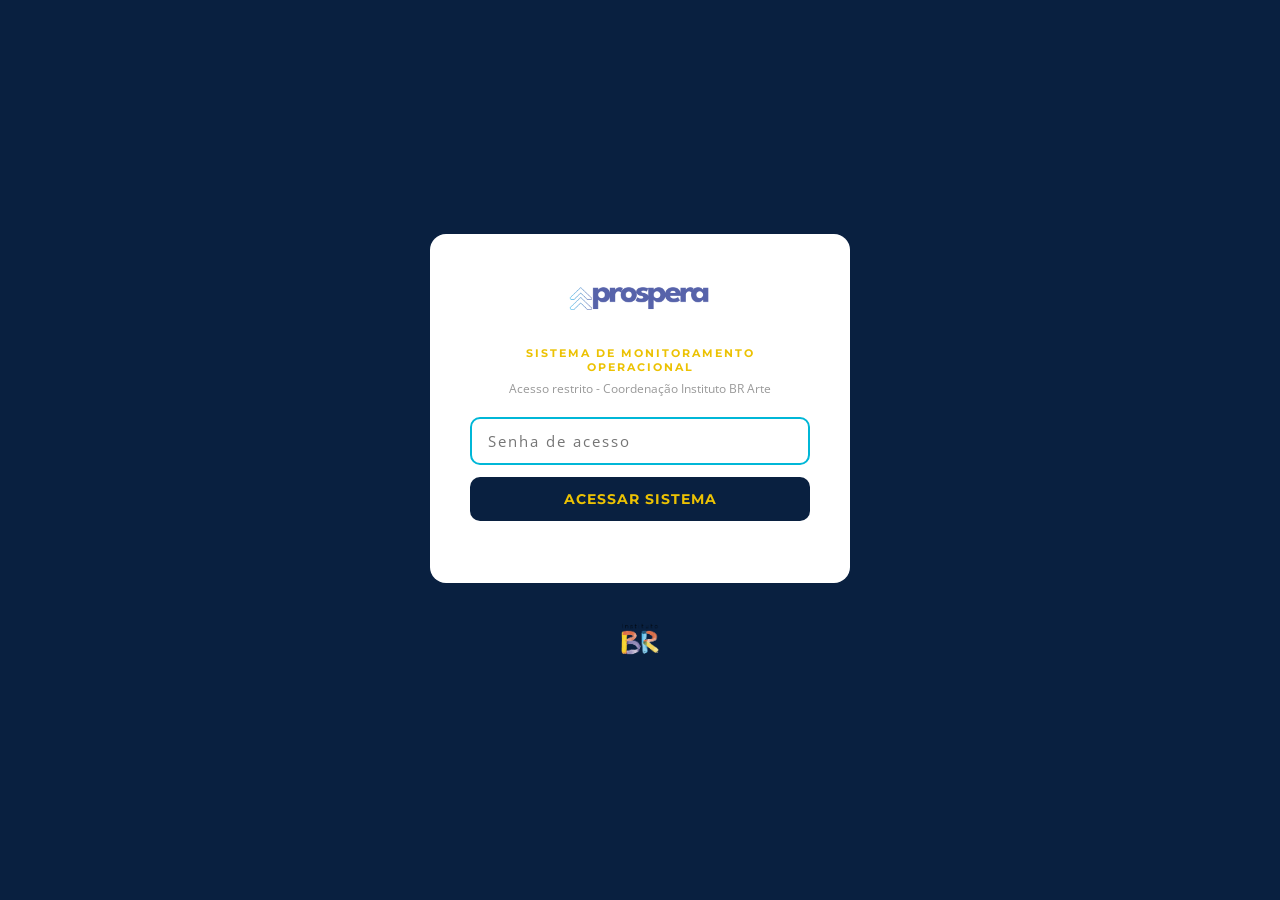
==== commit b7587c40: "Update index.html" ====
--- a/index.html
+++ b/index.html
@@ -45,7 +45,7 @@
 /* HEADER */
 .hdr{background:var(--az);position:sticky;top:0;z-index:100;box-shadow:0 2px 10px rgba(0,0,0,.3)}
 .hdri{max-width:1200px;margin:0 auto;display:flex;align-items:center;justify-content:space-between;height:64px;padding:0 24px;gap:16px}
-.hlogo{height:30px;object-fit:contain;background:var(--br);border-radius:6px;padding:3px 8px}
+.hlogo{height:42px;object-fit:contain;background:var(--br);border-radius:8px;padding:5px 12px}
 .hdiv{width:1px;height:32px;background:rgba(255,255,255,.2)}
 .htit{color:var(--am);font-size:15px;font-weight:700;letter-spacing:.5px;font-family:'Montserrat',sans-serif}
 .hsub{color:rgba(255,255,255,.5);font-size:11px;margin-top:2px}
